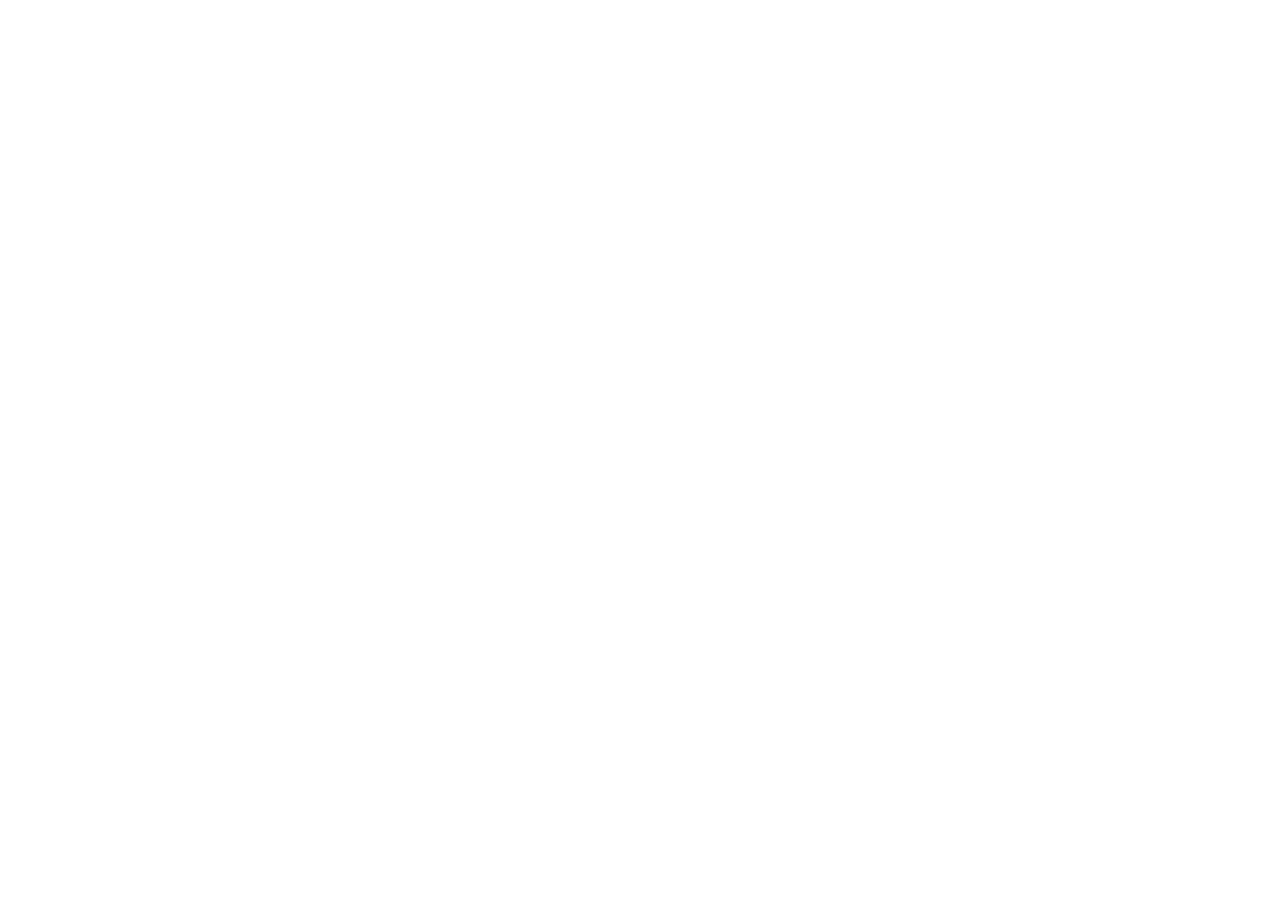
==== html/index.html @ f72401e5 "basic HTML put in" ====
<!DOCTYPE html>
<html lang="en">
<head>
    <meta charset="UTF-8">
    <meta http-equiv="X-UA-Compatible" content="IE=edge">
    <meta name="viewport" content="width=device-width, initial-scale=1.0">
    <link rel="stylesheet" type="text/css" href="styles.css">
    <title>Home</title>
</head>
<body>
    <header>
        <div id="logo"></div> 
        <nav>
            <div id="nav-button"></div>
            <div id="nav-links"></div>
        </nav>

    </header>

    <div class="card"></div>

    <footer></footer>

</body>
</html>
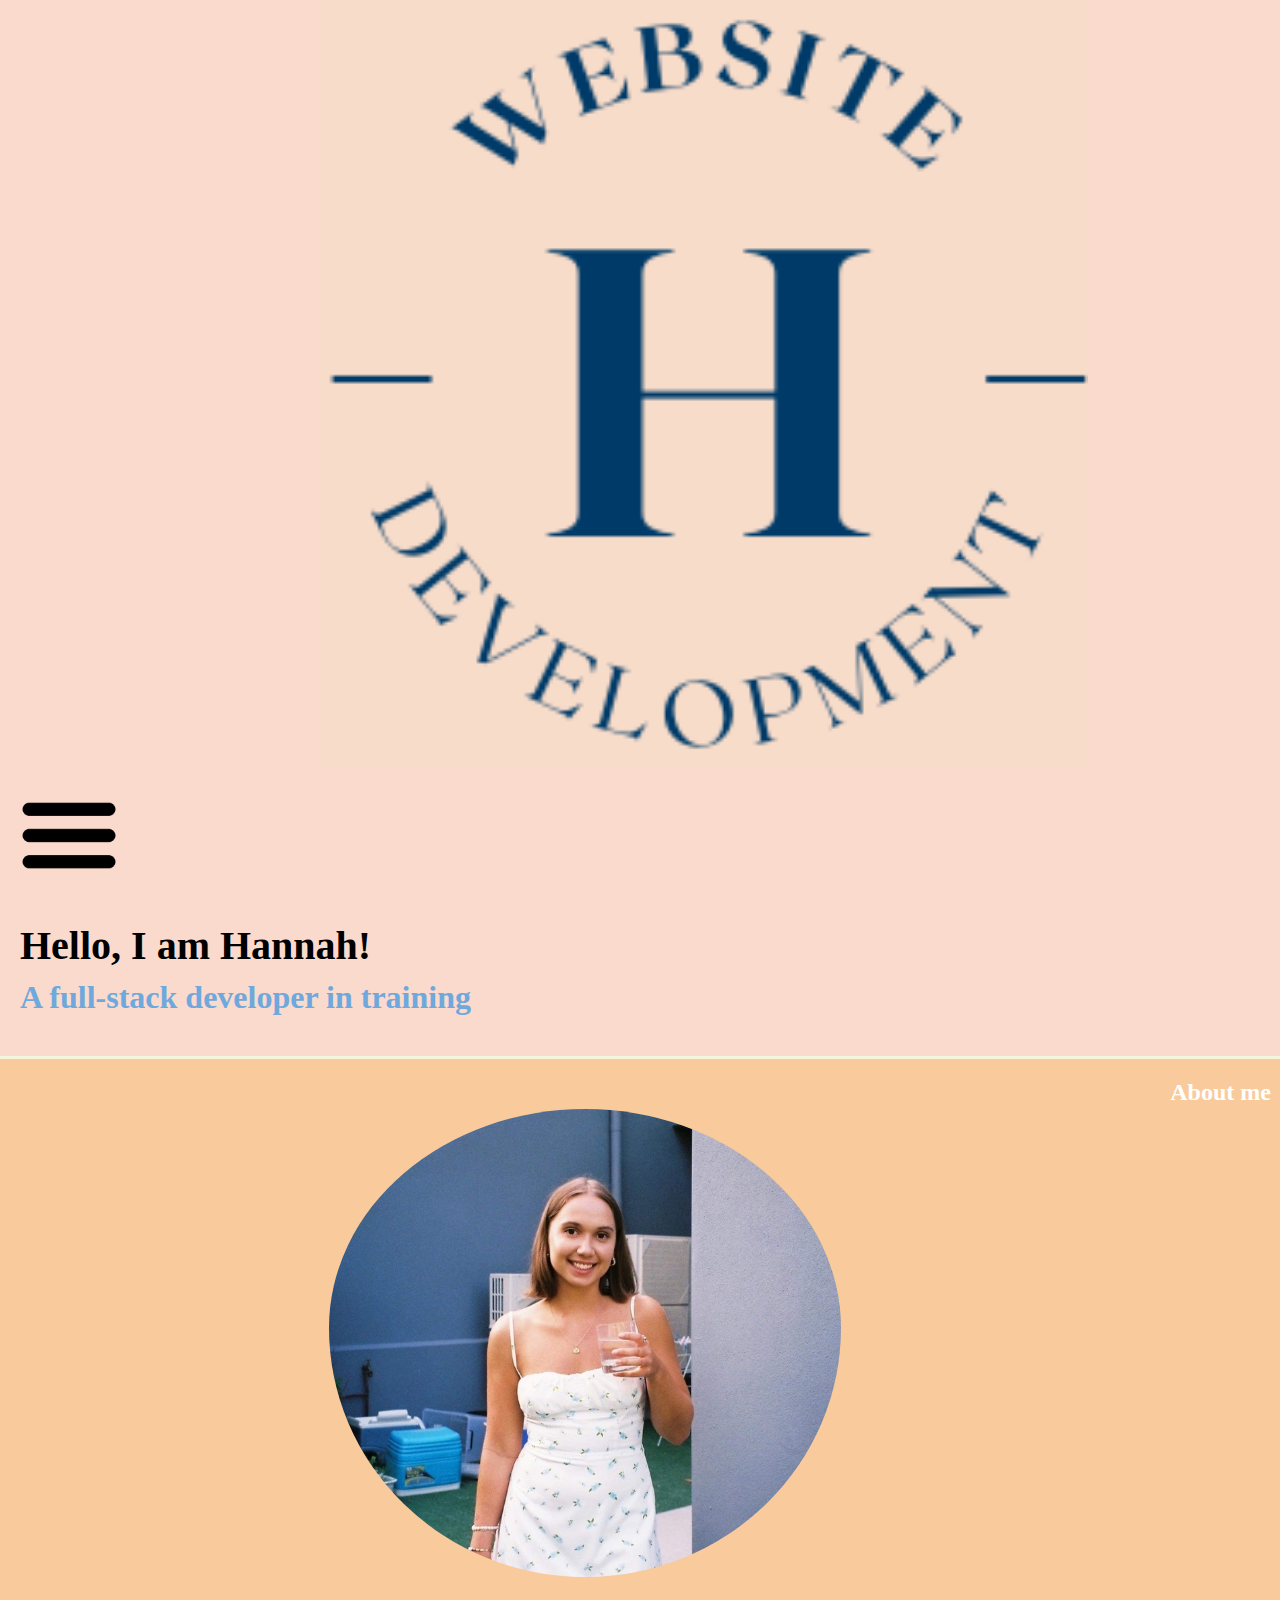
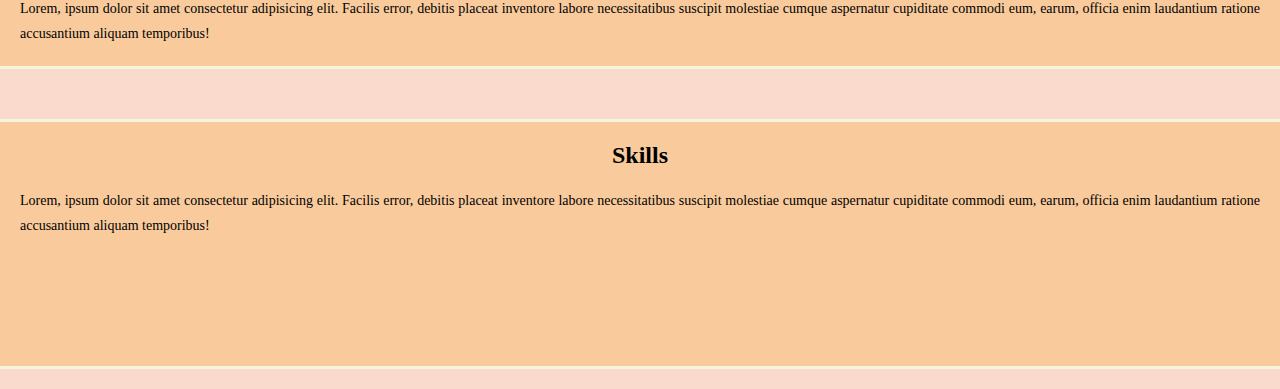
==== commit 462c4c89: "drop down menu configured and structure of about / skills section implemented" ====
--- a/html/index.html
+++ b/html/index.html
@@ -4,22 +4,64 @@
     <meta charset="UTF-8">
     <meta http-equiv="X-UA-Compatible" content="IE=edge">
     <meta name="viewport" content="width=device-width, initial-scale=1.0">
-    <link rel="stylesheet" type="text/css" href="styles.css">
+    <link rel="stylesheet" type="text/css" href="../css/styles.css">
     <title>Home</title>
 </head>
+
 <body>
     <header>
-        <div id="logo"></div> 
-        <nav>
-            <div id="nav-button"></div>
-            <div id="nav-links"></div>
-        </nav>
+        <img src="../imgs/logo1.png" alt="logo" id="logo">
+        <section id="nav">
+            <a href="javascript:void(0);" class="icon" onclick="myFunction()">
+                <img src="../imgs/icon.png" alt="hamburg-logo" id="nav-icon" class="icon" >
+                </a> 
+                <div id="links">
+                    <a href="index.html">Home</a>
+                    <a href="blog.html">Blog</a>
+                    <a href="projects.html">Projects</a>
+                    <a href="contact.html">Contact</a>
+                </div>
+        </section>
+    </header>
+    <section id="profile">
+        <div class="row container">
+        <div class="col-4 col-s-12">
+            <h1>Hello, I am Hannah!</h1>
+            <h2>A full-stack developer in training</h2>
+            </div>
+            <!-- <div class="col-4 col-s-12">
+            <p>Lorem, ipsum dolor sit amet consectetur adipisicing elit. Facilis error, debitis placeat inventore labore necessitatibus suscipit molestiae cumque aspernatur cupiditate commodi eum, earum, officia enim laudantium ratione accusantium aliquam temporibus!</p>
+            </div> -->
+      
+    </section>
 
-    </header>
+    <section id="About">
+        <div class="row container">
+        <img src="../imgs/me.jpeg" alt="Picture of me">
+        <h2>About me</h2>
+        <p>Lorem, ipsum dolor sit amet consectetur adipisicing elit. Facilis error, debitis placeat inventore labore necessitatibus suscipit molestiae cumque aspernatur cupiditate commodi eum, earum, officia enim laudantium ratione accusantium aliquam temporibus!</p>
+    </div>
+    </section>
+   
 
-    <div class="card"></div>
+    <section id="skills">
+        <div class="row container">
+            <h2>Skills</h2>
+            <p>Lorem, ipsum dolor sit amet consectetur adipisicing elit. Facilis error, debitis placeat inventore labore necessitatibus suscipit molestiae cumque aspernatur cupiditate commodi eum, earum, officia enim laudantium ratione accusantium aliquam temporibus!</p>
+        </div>
+    </section>
 
-    <footer></footer>
+    <script>
+        function myFunction() {
+          var x = document.getElementById("links");
+        //   var y = document.getElementById("")
+          if (x.style.display === "block") {
+            x.style.display = "none";
+          } else {
+            x.style.display = "block";
+          }
+        }
+        </script>
+</body>
 
-</body>
 </html>--- a/css/styles.css
+++ b/css/styles.css
@@ -0,0 +1,233 @@
+* {
+  margin: 0;
+  padding: 0;
+  box-sizing: border-box;
+}
+
+body {
+  background-color: #FADACC;
+}
+
+#logo {
+  width: 60%;
+  margin: 0 25%;
+}
+
+.row {
+  display: flex;
+  justify-content: space-evenly;
+  flex-wrap: wrap;
+  width: 100%;
+}
+
+/*navigation*/
+#nav {
+  overflow: hidden;
+  background-color: #FADACC;
+}
+#nav .icon {
+  background: #FADACC;
+  display: block;
+  color: white;
+  height: 40%;
+  width: 30%;
+}
+#nav #links {
+  display: none;
+  z-index: 99;
+  background: white;
+}
+#nav a {
+  color: black;
+  padding: 14px 16px;
+  text-decoration: none;
+  font-size: 17px;
+  display: block;
+  position: relative;
+  z-index: 99;
+}
+
+/*END OF NAV*/
+/*Profile*/
+.row {
+  display: flex;
+  justify-content: space-evenly;
+  flex-wrap: wrap;
+  padding-top: 20px;
+}
+
+#profile {
+  background-color: #FADACC;
+  padding-bottom: 30px;
+  position: relative;
+}
+#profile p {
+  margin: 20px;
+  color: grey;
+  font-size: 14px;
+  line-height: 1.75;
+  text-align: justify;
+}
+#profile h1, #profile h2 {
+  text-align: left;
+  padding: 0 0 10px 20px;
+}
+#profile h1 {
+  font-size: 2.5em;
+}
+#profile h2 {
+  font-size: 2em;
+  color: #6FA8DC;
+}
+
+/*About*/
+#About {
+  background-color: #F9CB9C;
+  min-height: 250px;
+  border-top: beige solid;
+  border-bottom: beige solid;
+}
+#About img {
+  padding-top: 30px;
+  width: 40%;
+  border-radius: 90%;
+  margin: 0 25%;
+}
+#About h2 {
+  text-align: center;
+  text-align: justify;
+  color: white;
+}
+#About p {
+  margin: 20px;
+  color: black;
+  font-size: 14px;
+  line-height: 1.75;
+  text-align: justify;
+}
+
+/*Skills*/
+#skills {
+  background-color: #F9CB9C;
+  min-height: 250px;
+  border-top: beige solid;
+  border-bottom: beige solid;
+  margin: 50px 0 20px 0;
+}
+#skills p {
+  margin: 20px;
+  color: black;
+  font-size: 14px;
+  line-height: 1.75;
+  text-align: justify;
+}
+
+@media only screen and (min-width: 600px) {
+  /*larger than 601px - 768px*/
+  /* For tablets: */
+  .col-s-1 {
+    width: 8.33%;
+  }
+
+  .col-s-2 {
+    width: 16.66%;
+  }
+
+  .col-s-3 {
+    width: 25%;
+  }
+
+  .col-s-4 {
+    width: 33.33%;
+  }
+
+  .col-s-5 {
+    width: 41.66%;
+  }
+
+  .col-s-6 {
+    width: 50%;
+  }
+
+  .col-s-7 {
+    width: 58.33%;
+  }
+
+  .col-s-8 {
+    width: 66.66%;
+  }
+
+  .col-s-9 {
+    width: 75%;
+  }
+
+  .col-s-10 {
+    width: 83.33%;
+  }
+
+  .col-s-11 {
+    width: 91.66%;
+  }
+
+  .col-s-12 {
+    width: 100%;
+  }
+}
+@media only screen and (min-width: 769px) {
+  /*anything beyoud 769px*/
+  /* For desktop: */
+  .col-1 {
+    width: 8.33%;
+  }
+
+  .col-2 {
+    width: 16.66%;
+  }
+
+  .col-3 {
+    width: 25%;
+  }
+
+  .col-4 {
+    width: 33.33%;
+  }
+
+  .col-5 {
+    width: 41.66%;
+  }
+
+  .col-6 {
+    width: 50%;
+  }
+
+  .col-7 {
+    width: 58.33%;
+  }
+
+  .col-8 {
+    width: 66.66%;
+  }
+
+  .col-9 {
+    width: 75%;
+  }
+
+  .col-10 {
+    width: 83.33%;
+  }
+
+  .col-11 {
+    width: 91.66%;
+  }
+
+  .col-12 {
+    width: 100%;
+  }
+}
+/* responsive media queries */
+/* For mobile phones: */
+[class*=col-] {
+  width: 100%;
+}
+
+/*# sourceMappingURL=styles.css.map */
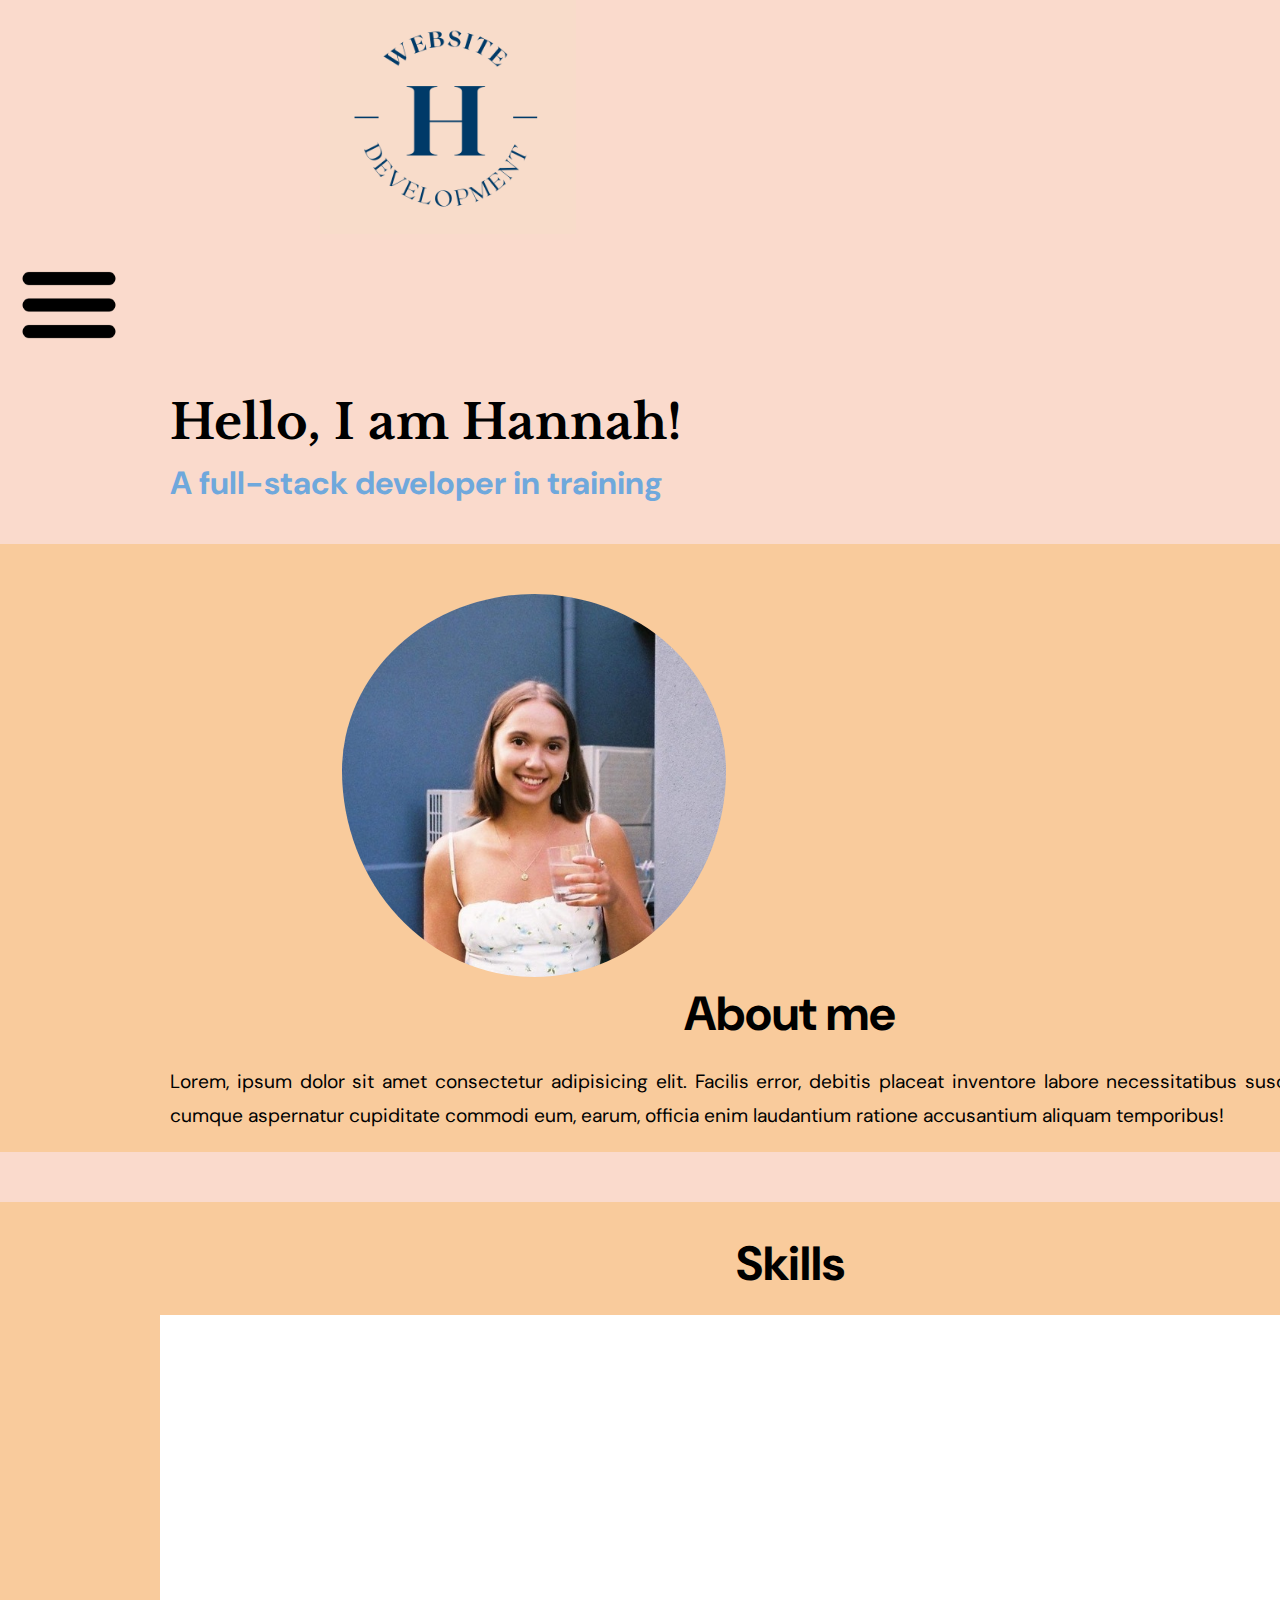
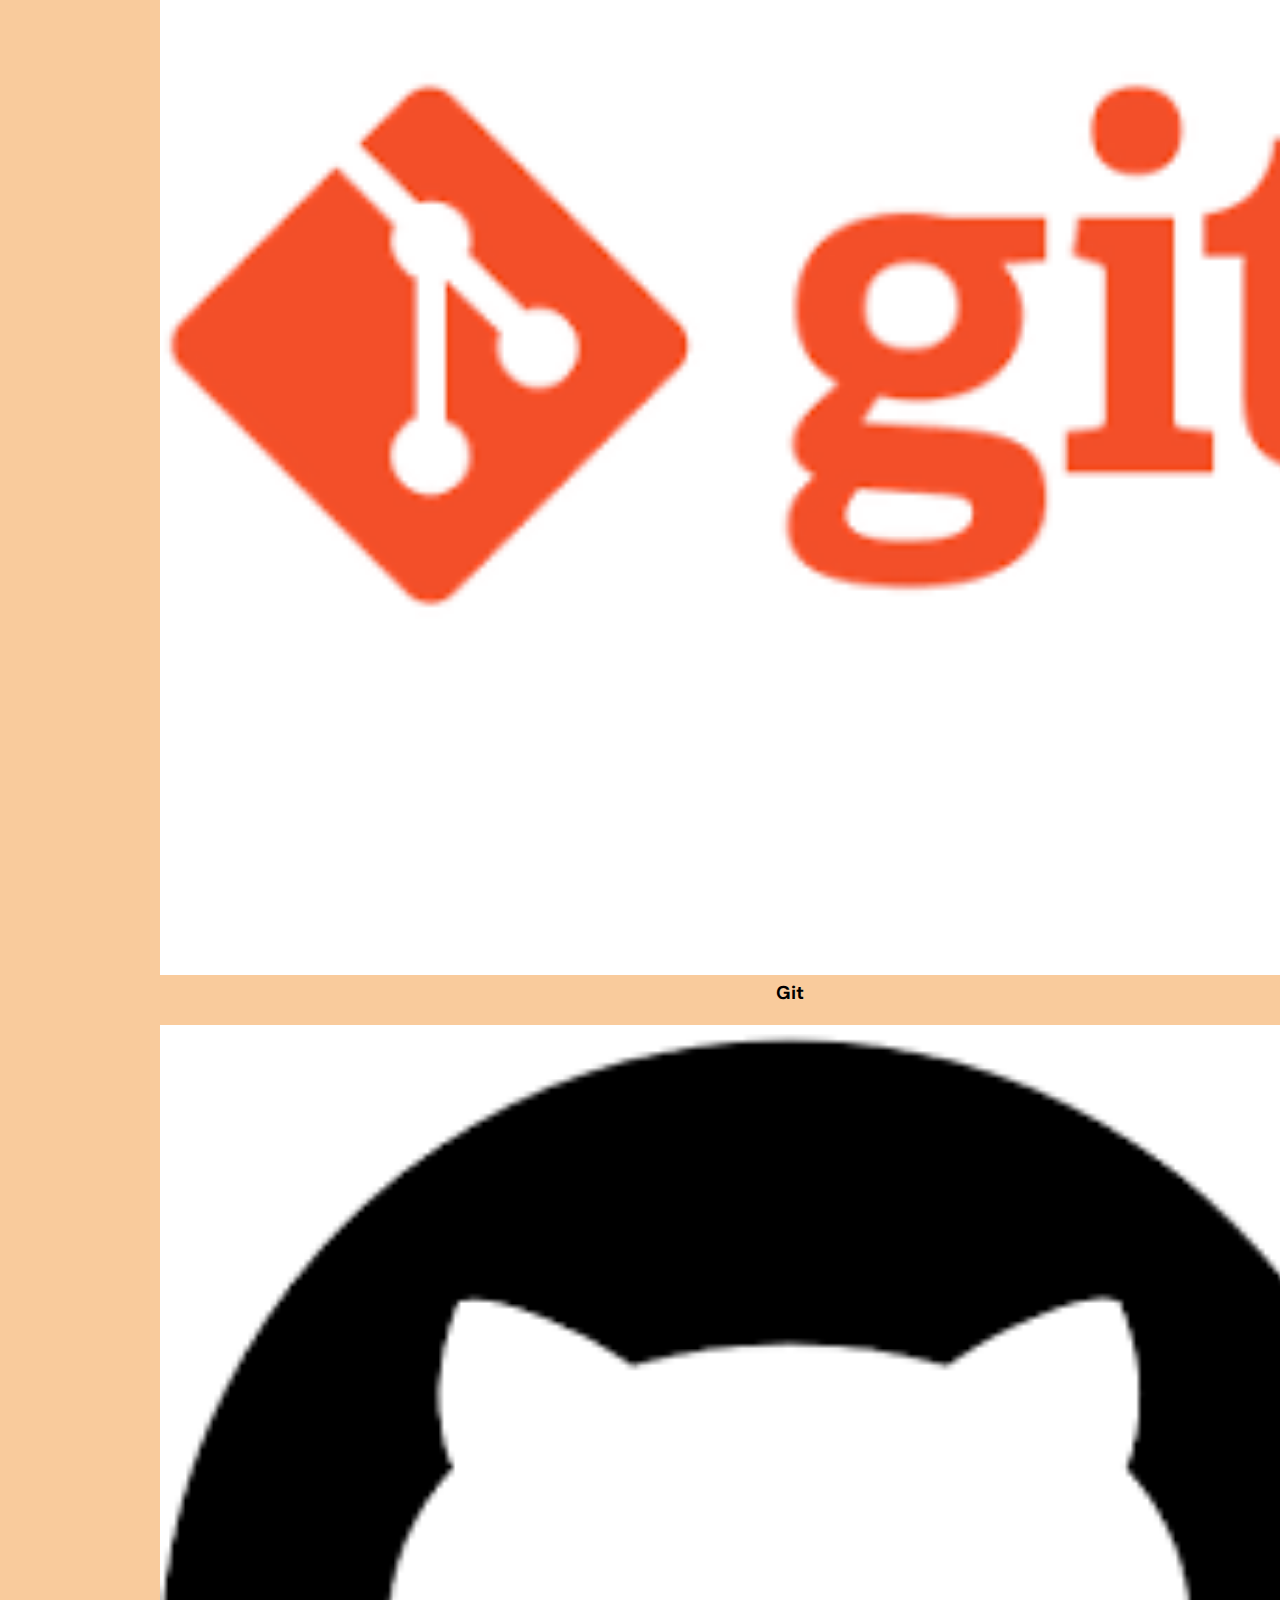
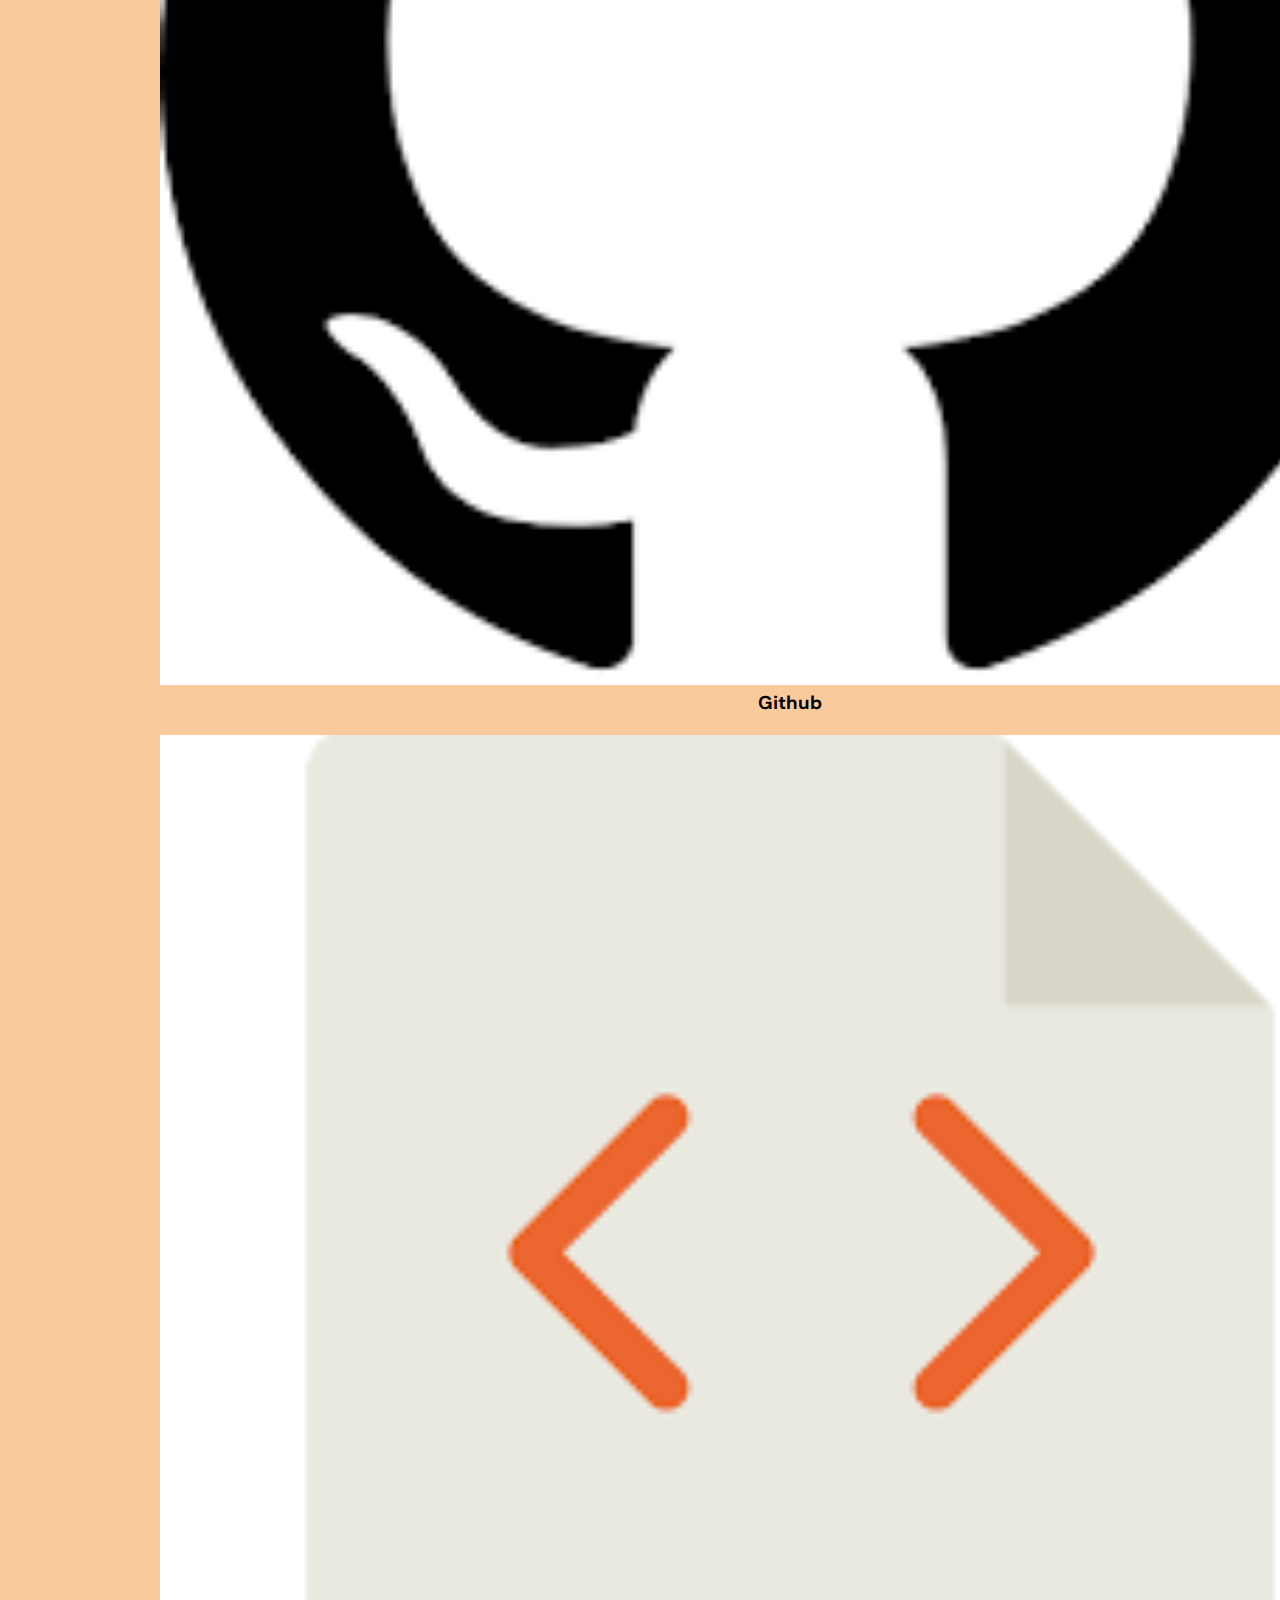
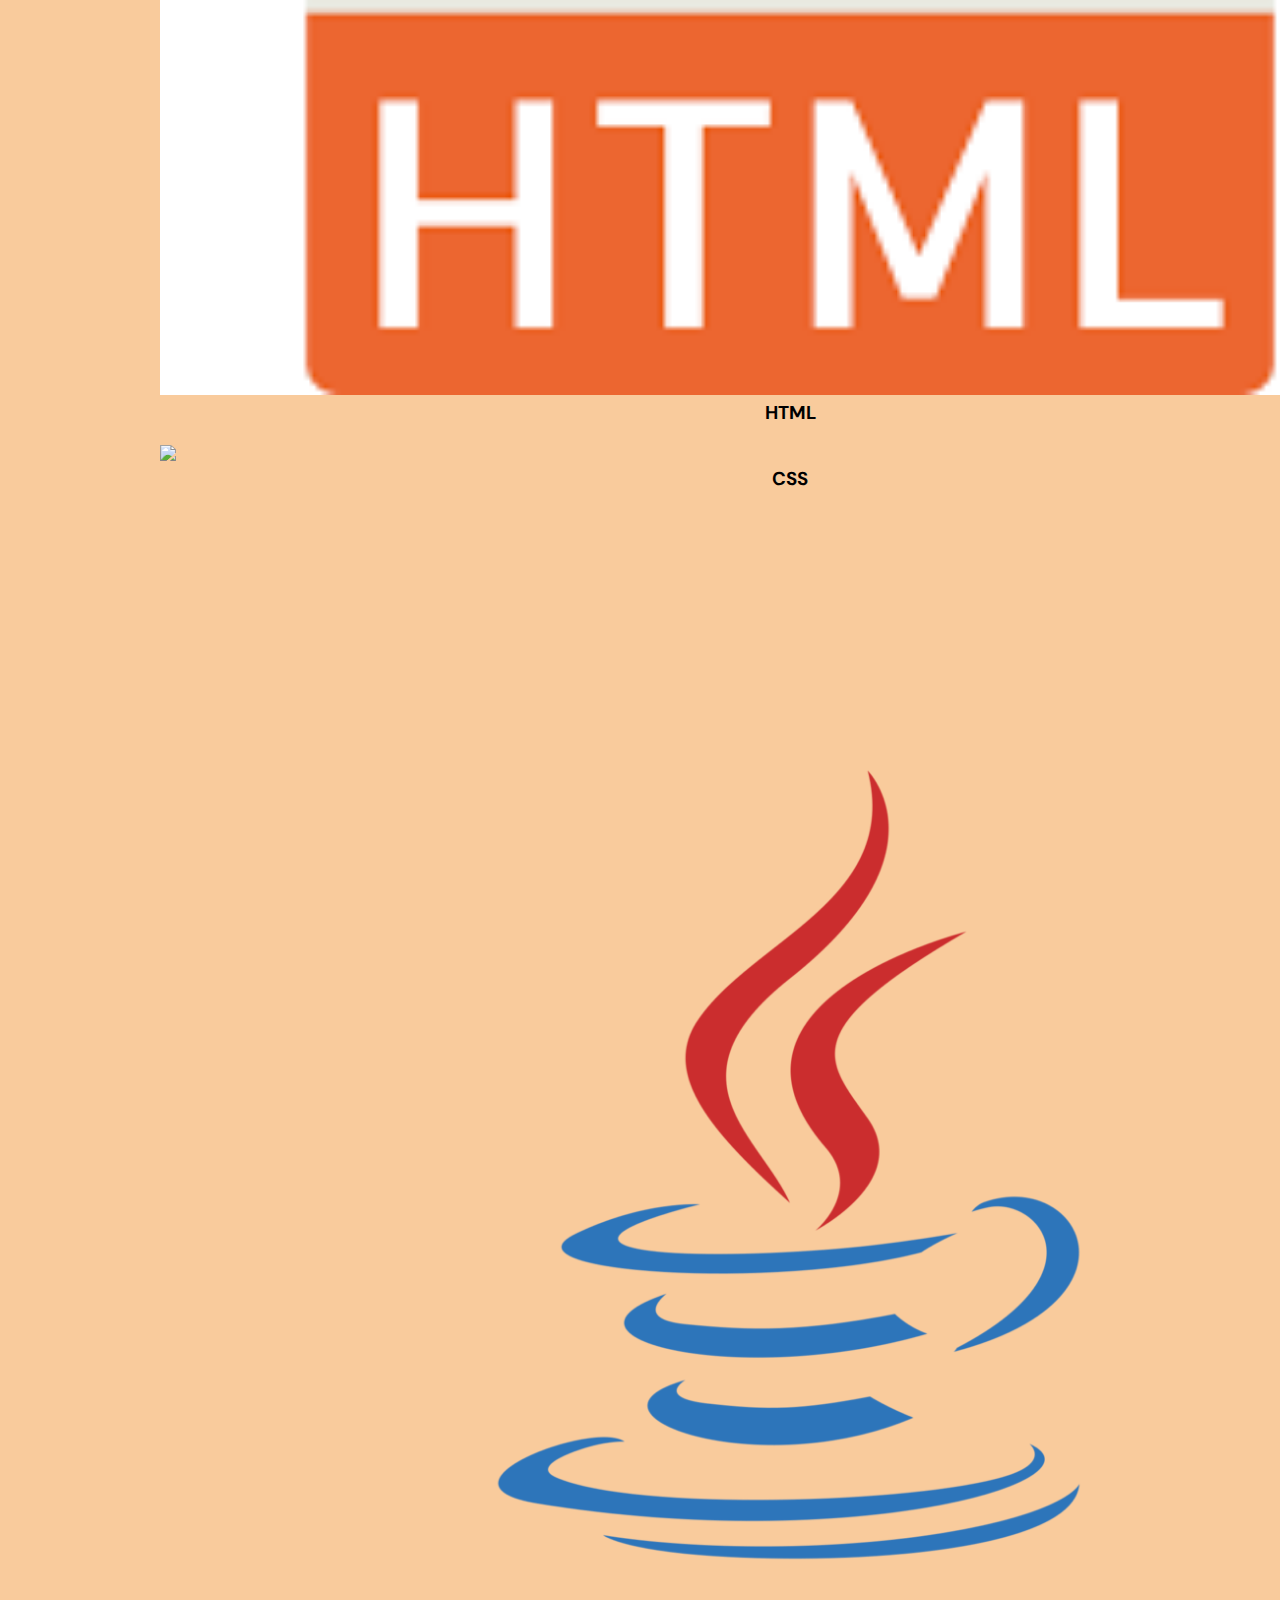
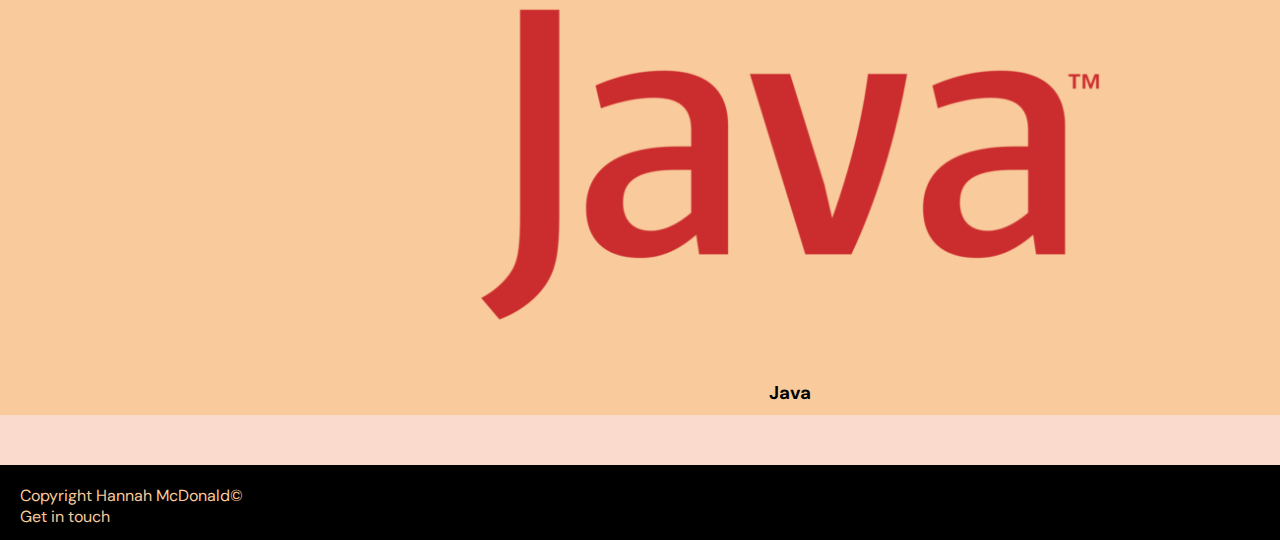
==== commit f65150c9: "tablet responsiveness" ====
--- a/html/index.html
+++ b/html/index.html
@@ -23,35 +23,74 @@
                 </div>
         </section>
     </header>
+
+    <div class="content">
     <section id="profile">
         <div class="row container">
         <div class="col-4 col-s-12">
             <h1>Hello, I am Hannah!</h1>
             <h2>A full-stack developer in training</h2>
-            </div>
+        </div>
             <!-- <div class="col-4 col-s-12">
             <p>Lorem, ipsum dolor sit amet consectetur adipisicing elit. Facilis error, debitis placeat inventore labore necessitatibus suscipit molestiae cumque aspernatur cupiditate commodi eum, earum, officia enim laudantium ratione accusantium aliquam temporibus!</p>
-            </div> -->
-      
+            </div> -->     
     </section>
 
     <section id="About">
         <div class="row container">
-        <img src="../imgs/me.jpeg" alt="Picture of me">
-        <h2>About me</h2>
-        <p>Lorem, ipsum dolor sit amet consectetur adipisicing elit. Facilis error, debitis placeat inventore labore necessitatibus suscipit molestiae cumque aspernatur cupiditate commodi eum, earum, officia enim laudantium ratione accusantium aliquam temporibus!</p>
-    </div>
-    </section>
-   
+            <div class="col-4 col-s-12">
+                <img src="../imgs/me.jpeg" alt="Picture of me">
+                <h2>About me</h2>
+            </div>
+            <div class="col-8 col-s-12">
+                <p>Lorem, ipsum dolor sit amet consectetur adipisicing elit. Facilis error, debitis placeat inventore labore necessitatibus suscipit molestiae cumque aspernatur cupiditate commodi eum, earum, officia enim laudantium ratione accusantium aliquam temporibus!</p>
+           </div>
+        </div>
+    </section>  
 
     <section id="skills">
         <div class="row container">
             <h2>Skills</h2>
-            <p>Lorem, ipsum dolor sit amet consectetur adipisicing elit. Facilis error, debitis placeat inventore labore necessitatibus suscipit molestiae cumque aspernatur cupiditate commodi eum, earum, officia enim laudantium ratione accusantium aliquam temporibus!</p>
+            <div class="col-s-1">
+                <div class="skill">
+                    <img src="../imgs/git.png">
+                    <h3>Git</h3>
+                </div>
+            </div>
+            <div class="col-s-1">
+                <div class="skill">
+                    <img src="../imgs/github.png">
+                    <h3>Github</h3>
+                </div>
+            </div>
+            <div class="col-s-6">
+                <div class="skill">
+                    <img src="../imgs/html.png">
+                    <h3>HTML</h3>
+                </div>
+            </div>
+            <div class="col-s-6">
+                <div class="skill">
+                    <img src="../imgs/CSS.png">
+                    <h3>CSS</h3>
+                </div>
+            </div>
+            <div class="col-s-6">
+                <div class="skill">
+                    <img src="../imgs/java.png">
+                    <h3>Java</h3>
+                </div>
+            </div>
         </div>
     </section>
 
+    <footer>
+        <p>Copyright Hannah McDonald&copy;</p>
+        <a href="contact.html">Get in touch</a>
+    </footer>
+    
     <script>
+
         function myFunction() {
           var x = document.getElementById("links");
         //   var y = document.getElementById("")
--- a/css/styles.css
+++ b/css/styles.css
@@ -1,3 +1,4 @@
+@import url("https://fonts.googleapis.com/css2?family=DM+Sans&family=Libre+Baskerville&display=swap");
 * {
   margin: 0;
   padding: 0;
@@ -6,6 +7,7 @@
 
 body {
   background-color: #FADACC;
+  font-family: "Libre Baskerville", serif;
 }
 
 #logo {
@@ -24,6 +26,7 @@
 #nav {
   overflow: hidden;
   background-color: #FADACC;
+  z-index: 99;
 }
 #nav .icon {
   background: #FADACC;
@@ -34,7 +37,7 @@
 }
 #nav #links {
   display: none;
-  z-index: 99;
+  z-index: 98;
   background: white;
 }
 #nav a {
@@ -76,27 +79,27 @@
   font-size: 2.5em;
 }
 #profile h2 {
-  font-size: 2em;
+  font-size: 1em;
   color: #6FA8DC;
+  font-family: "DM Sans", sans-serif;
 }
 
 /*About*/
 #About {
   background-color: #F9CB9C;
   min-height: 250px;
-  border-top: beige solid;
-  border-bottom: beige solid;
+  font-family: "DM Sans", sans-serif;
 }
 #About img {
   padding-top: 30px;
-  width: 40%;
+  width: 50%;
   border-radius: 90%;
   margin: 0 25%;
+  justify-content: center;
 }
 #About h2 {
   text-align: center;
-  text-align: justify;
-  color: white;
+  color: black;
 }
 #About p {
   margin: 20px;
@@ -110,16 +113,36 @@
 #skills {
   background-color: #F9CB9C;
   min-height: 250px;
-  border-top: beige solid;
-  border-bottom: beige solid;
   margin: 50px 0 20px 0;
-}
-#skills p {
+  font-family: "DM Sans", sans-serif;
+}
+#skills h2 {
   margin: 20px;
+  padding: 10px;
+  margin: 0 25%;
   color: black;
-  font-size: 14px;
-  line-height: 1.75;
-  text-align: justify;
+}
+#skills .skill {
+  margin: 10px;
+  min-height: 250px;
+}
+#skills .skill img {
+  width: 100%;
+}
+#skills .skill h3 {
+  text-align: center;
+}
+
+footer {
+  background: black;
+  min-height: 75px;
+  margin-top: 50px;
+}
+footer p, footer a {
+  padding: 20px 20px 0px 20px;
+  text-decoration: none;
+  color: #F9CB9C;
+  font-family: "DM Sans", sans-serif;
 }
 
 @media only screen and (min-width: 600px) {
@@ -172,6 +195,41 @@
   .col-s-12 {
     width: 100%;
   }
+
+  #profile h1 {
+    font-size: 3em;
+  }
+
+  #profile h2 {
+    font-size: 2em;
+  }
+
+  #About img {
+    width: 40%;
+    margin: 0 30%;
+  }
+
+  #About p {
+    font-size: 1.7em;
+  }
+
+  #About h2 {
+    font-size: 3em;
+  }
+
+  #skill img {
+    min-height: 70%;
+    margin: 0 15%;
+    width: 70%;
+  }
+
+  #skills p {
+    font-size: 1.7em;
+  }
+
+  #skills h2 {
+    font-size: 3em;
+  }
 }
 @media only screen and (min-width: 769px) {
   /*anything beyoud 769px*/
@@ -223,6 +281,23 @@
   .col-12 {
     width: 100%;
   }
+
+  .container {
+    margin: 0px 150px;
+  }
+
+  #logo {
+    width: 20%;
+  }
+
+  #About img {
+    width: 30%;
+    margin: 0 15%;
+  }
+
+  #About p {
+    font-size: 1.2em;
+  }
 }
 /* responsive media queries */
 /* For mobile phones: */
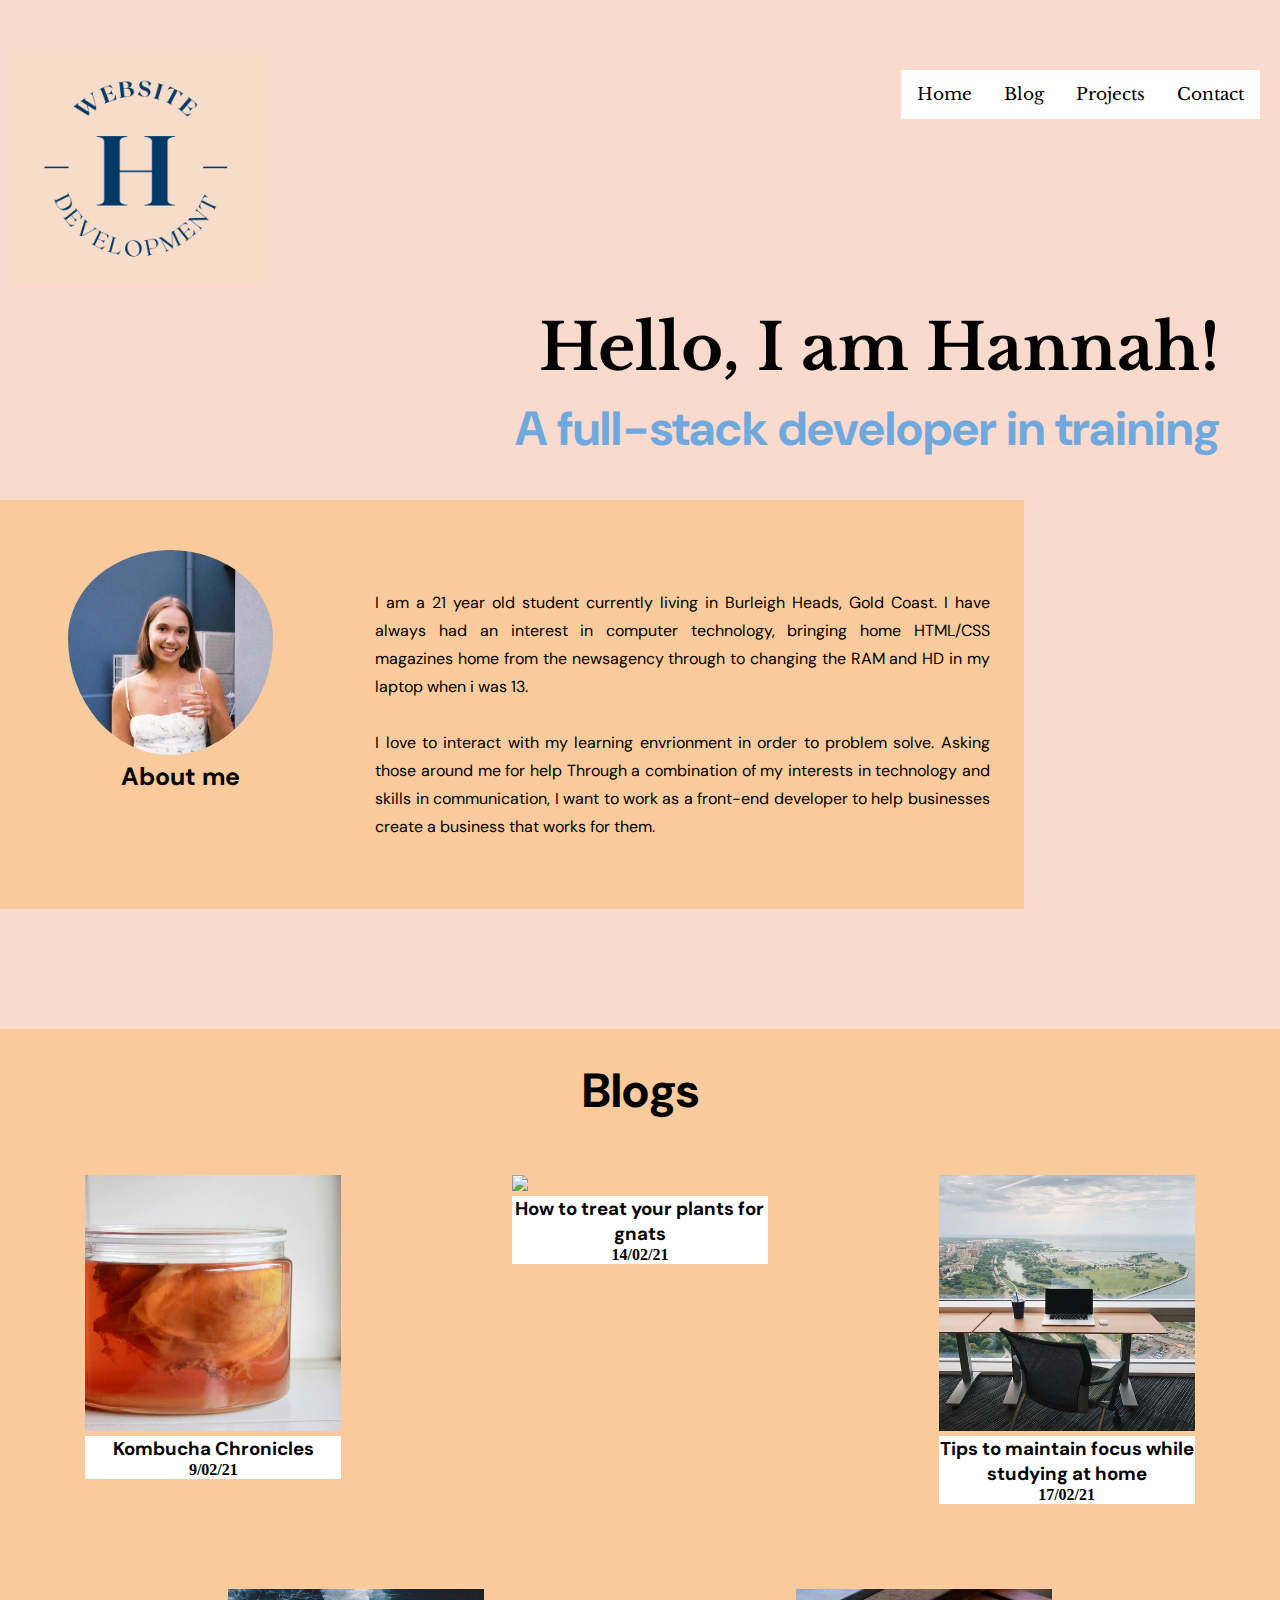
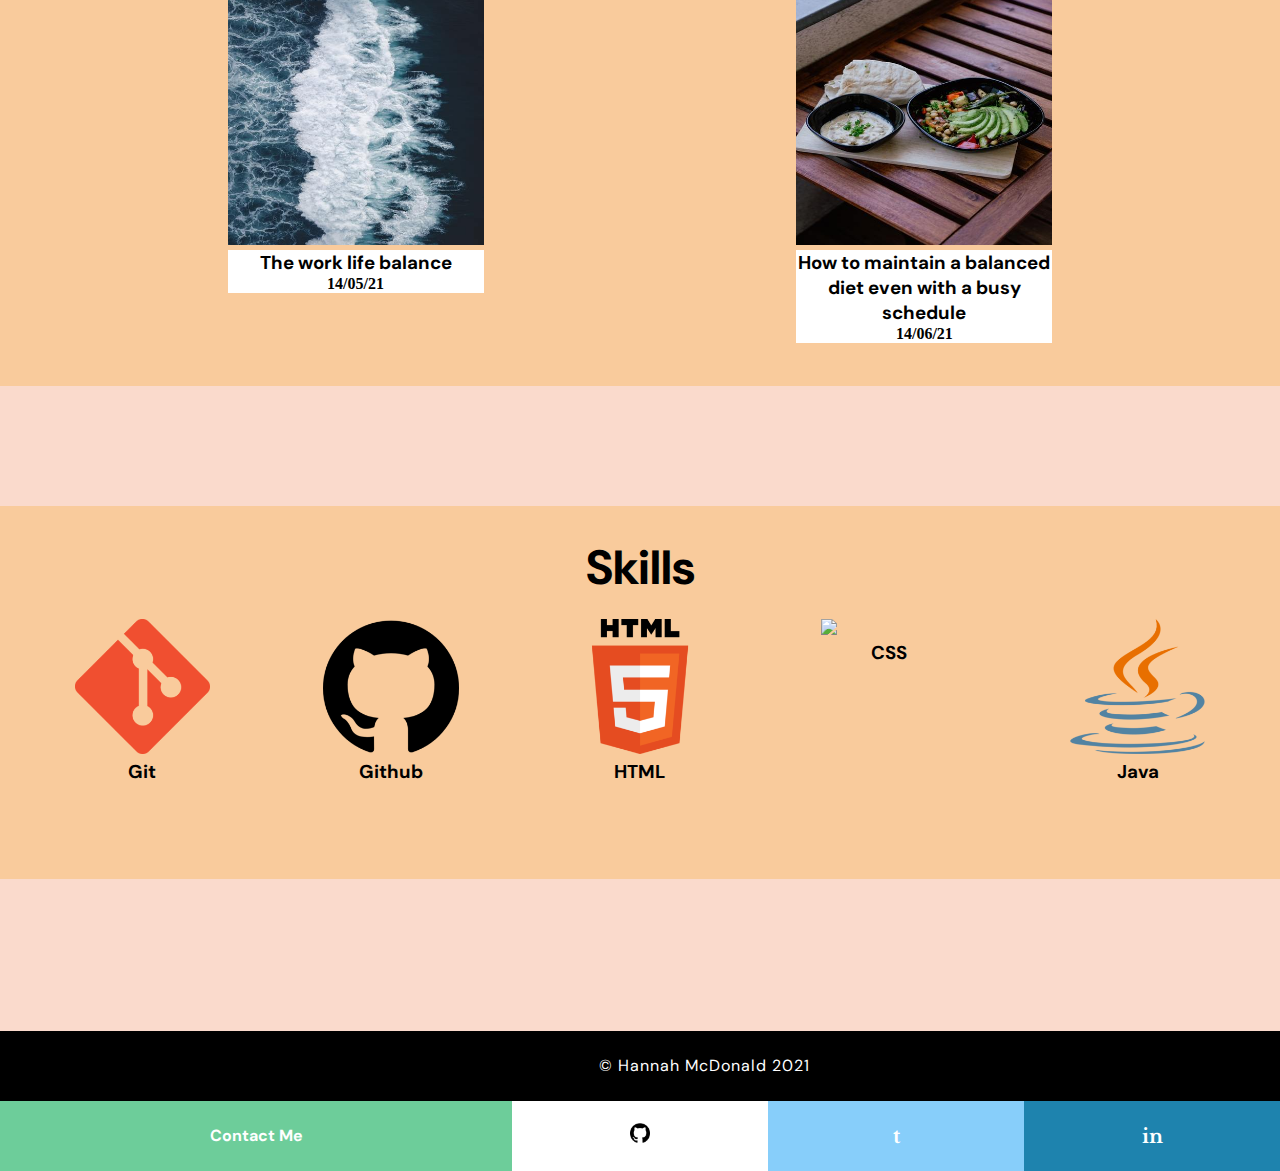
==== commit 46e30085: "optimise image sizes" ====
--- a/html/index.html
+++ b/html/index.html
@@ -14,93 +14,151 @@
         <section id="nav">
             <a href="javascript:void(0);" class="icon" onclick="myFunction()">
                 <img src="../imgs/icon.png" alt="hamburg-logo" id="nav-icon" class="icon" >
-                </a> 
+            </a> 
+            <section id="links-flex">
+                <!-- Javascript will add a class to this line.  eg.  links mobile-visible -->
                 <div id="links">
                     <a href="index.html">Home</a>
                     <a href="blog.html">Blog</a>
                     <a href="projects.html">Projects</a>
                     <a href="contact.html">Contact</a>
                 </div>
+            </section>
         </section>
     </header>
 
-    <div class="content">
     <section id="profile">
         <div class="row container">
-        <div class="col-4 col-s-12">
-            <h1>Hello, I am Hannah!</h1>
-            <h2>A full-stack developer in training</h2>
+        <div class="col-12 col-s-12">
+            <h1 class="title">Hello, I am Hannah!</h1>
+            <h2 class="title-2">A full-stack developer in training</h2>
         </div>
-            <!-- <div class="col-4 col-s-12">
-            <p>Lorem, ipsum dolor sit amet consectetur adipisicing elit. Facilis error, debitis placeat inventore labore necessitatibus suscipit molestiae cumque aspernatur cupiditate commodi eum, earum, officia enim laudantium ratione accusantium aliquam temporibus!</p>
-            </div> -->     
     </section>
 
     <section id="About">
-        <div class="row container">
+        <div class="row container card">
             <div class="col-4 col-s-12">
-                <img src="../imgs/me.jpeg" alt="Picture of me">
-                <h2>About me</h2>
+                <img src="../imgs/me.jpeg" alt="Picture of me" class="card-image">
+                <h2 class="title-3">About me</h2>
             </div>
             <div class="col-8 col-s-12">
-                <p>Lorem, ipsum dolor sit amet consectetur adipisicing elit. Facilis error, debitis placeat inventore labore necessitatibus suscipit molestiae cumque aspernatur cupiditate commodi eum, earum, officia enim laudantium ratione accusantium aliquam temporibus!</p>
+                <p>I am a 21 year old student currently living in Burleigh Heads, Gold Coast.
+                I have always had an interest in computer technology, bringing home HTML/CSS magazines home from the newsagency through to changing the RAM and HD in my laptop when i was 13.
+                <br><br>
+                I love to interact with my learning envrionment in order to problem solve. Asking those around me for help
+                Through a combination of my interests in technology and skills in communication, I want to work as a front-end developer to help businesses create a business that works for them.
+            </p>
            </div>
         </div>
     </section>  
 
-    <section id="skills">
-        <div class="row container">
+    <section id="blog-list" class="list">
+        <div class="row container card">
+            <h2>Blogs</h2>
+       
+            <div class="col-s-5 col-4">
+                <div class="post">
+                    <a href="blog.html"><img src="../imgs/kombucha.jpg"></a>
+                    <a href="blog.html"><h3>Kombucha Chronicles</h3></a>
+                    <h4>9/02/21</h4>
+                </div>
+            </div>
+            <div class="col-s-5 col-4">
+                <div class="post">
+                    <a href="blog.html"><img src="../imgs/plants.jpg"></a>
+                    <a href="blog.html"><h3>How to treat your plants for gnats</h3></a>
+                    <h4>14/02/21</h4>
+                </div>
+            </div>
+            <div class="col-s-5 col-4">
+                <div class="post">
+                    <a href="blog.html"><img src="../imgs/computer.jpg"></a>
+                    <a href="blog.html"><h3>Tips to maintain focus while studying at home</h3></a>
+                    <h4>17/02/21</h4>
+                </div>
+            </div>
+            <div class="col-s-5 col-4">
+                <div class="post">
+                    <a href="blog.html"><img src="../imgs/ocean.jpg"></a>
+                    <a href="blog.html"><h3>The work life balance</h3></a>
+                    <h4>14/05/21</h4>
+                </div>
+            </div>
+            <div class="col-s-5 col-4">
+                <div class="post">
+                    <a href="blog.html"><img src="../imgs/healthy-food.jpg"></a>
+                    <a href="blog.html"><h3>How to maintain a balanced diet even with a busy schedule</h3></a>
+                    <h4>14/06/21</h4>
+                </div>
+            </div>
+    </section>
+
+    <section id="skills" class="list">
+        <div class="row container card">
             <h2>Skills</h2>
-            <div class="col-s-1">
+            <div class="col-s-4 col-2">
                 <div class="skill">
                     <img src="../imgs/git.png">
                     <h3>Git</h3>
                 </div>
             </div>
-            <div class="col-s-1">
+            <div class="col-s-4 col-2">
                 <div class="skill">
                     <img src="../imgs/github.png">
                     <h3>Github</h3>
                 </div>
             </div>
-            <div class="col-s-6">
+            <div class="col-s-4 col-2">
                 <div class="skill">
                     <img src="../imgs/html.png">
                     <h3>HTML</h3>
                 </div>
             </div>
-            <div class="col-s-6">
+            <div class="col-s-4 col-2">
                 <div class="skill">
                     <img src="../imgs/CSS.png">
                     <h3>CSS</h3>
                 </div>
             </div>
-            <div class="col-s-6">
+            <div class="col-s-4 col-2">
                 <div class="skill">
                     <img src="../imgs/java.png">
                     <h3>Java</h3>
                 </div>
             </div>
-        </div>
     </section>
 
-    <footer>
-        <p>Copyright Hannah McDonald&copy;</p>
-        <a href="contact.html">Get in touch</a>
+    <footer> 
+        <div class="copyright">
+            <p>&copy Hannah McDonald 2021</p>
+          </div>
+          <div class="social">
+            <a href="contact.html" class="support">Contact Me</a>
+            <a href="https://github.com/hannahgmacca" class="git"><img src="../imgs/github2.png"></a>
+            <a href="https://twitter.com/HannahM34560681" class="tweet">t</a>
+            <a href="https://www.linkedin.com/in/hannahmcdonald42/" class="linked">in</a>
+          </div>
     </footer>
     
     <script>
 
         function myFunction() {
-          var x = document.getElementById("links");
-        //   var y = document.getElementById("")
-          if (x.style.display === "block") {
-            x.style.display = "none";
-          } else {
-            x.style.display = "block";
-          }
+
+            // TEEJ Note: 
+            // You can add and remove classes to the links instead of changing the style. 
+            // This allows your code to remain DRY (Don't repeat yourself)
+            // I would also recommend you move your javascript function to its own file.  
+            // (Don't forget to generate a SRI hash.)
+            var x = document.getElementById("links");
+            
+            if (x.classList.contains("mobile-visible")){
+                x.classList.remove("mobile-visible");
+            } else {
+                x.classList.add("mobile-visible");
+            }
         }
-        </script>
+        
+    </script>
 </body>
 
 </html>--- a/css/styles.css
+++ b/css/styles.css
@@ -1,4 +1,6 @@
 @import url("https://fonts.googleapis.com/css2?family=DM+Sans&family=Libre+Baskerville&display=swap");
+@import url("https://fonts.googleapis.com/css2?family=DM+Sans:wght@700&display=swap");
+@import url("https://fonts.googleapis.com/css2?family=Noto+Serif@1&display=swap");
 * {
   margin: 0;
   padding: 0;
@@ -22,11 +24,94 @@
   width: 100%;
 }
 
+.card {
+  background-color: #F9CB9C;
+  min-height: 250px;
+  font-family: "DM Sans", sans-serif;
+  margin-bottom: 100px;
+}
+.card p {
+  margin: 20px;
+  color: black;
+  font-size: 14px;
+  line-height: 1.75;
+  text-align: justify;
+}
+
+/* Contact details */
+#contacts {
+  display: flex;
+}
+#contacts #wine {
+  display: none;
+}
+#contacts .contact {
+  display: flex;
+  flex-wrap: wrap;
+  justify-content: start;
+  margin-right: 20px;
+  width: 100%;
+}
+#contacts .contact .icon {
+  width: 20px;
+  height: 20px;
+  justify-content: start;
+  margin: 5px 0 20px 20px;
+}
+#contacts .contact h2 {
+  margin-left: 20px;
+  color: black;
+}
+#contacts .contact h3 {
+  margin: 5px 0 20px 20px;
+  text-decoration: none;
+  color: black;
+}
+#contacts .contact h3 a {
+  text-decoration: none;
+  color: black;
+}
+#contacts .contact h3 a:hover {
+  color: white;
+}
+
+.card-image {
+  padding-top: 30px;
+  width: 50%;
+  border-radius: 90%;
+  margin: 0 25%;
+  justify-content: center;
+}
+
+[class*=title] {
+  text-align: left;
+  padding: 0 0 10px 20px;
+}
+
+.title {
+  font-size: 2.5em;
+}
+
+.title-2 {
+  font-size: 1.4em;
+  color: #6FA8DC;
+  font-family: "DM Sans", sans-serif;
+}
+
+.title-3 {
+  text-align: center;
+  color: black;
+}
+
+.title-4 {
+  text-align: center;
+}
+
 /*navigation*/
 #nav {
   overflow: hidden;
   background-color: #FADACC;
-  z-index: 99;
+  z-index: 2;
 }
 #nav .icon {
   background: #FADACC;
@@ -37,8 +122,15 @@
 }
 #nav #links {
   display: none;
-  z-index: 98;
+  z-index: 1;
   background: white;
+}
+#nav #links a:hover {
+  background-color: lightskyblue;
+  color: white;
+}
+#nav #links.mobile-visible {
+  display: block;
 }
 #nav a {
   color: black;
@@ -62,7 +154,6 @@
 #profile {
   background-color: #FADACC;
   padding-bottom: 30px;
-  position: relative;
 }
 #profile p {
   margin: 20px;
@@ -71,78 +162,133 @@
   line-height: 1.75;
   text-align: justify;
 }
-#profile h1, #profile h2 {
-  text-align: left;
-  padding: 0 0 10px 20px;
-}
-#profile h1 {
-  font-size: 2.5em;
-}
-#profile h2 {
-  font-size: 1em;
-  color: #6FA8DC;
-  font-family: "DM Sans", sans-serif;
-}
-
-/*About*/
-#About {
-  background-color: #F9CB9C;
-  min-height: 250px;
-  font-family: "DM Sans", sans-serif;
-}
-#About img {
-  padding-top: 30px;
-  width: 50%;
-  border-radius: 90%;
-  margin: 0 25%;
-  justify-content: center;
-}
-#About h2 {
-  text-align: center;
-  color: black;
-}
-#About p {
-  margin: 20px;
-  color: black;
-  font-size: 14px;
-  line-height: 1.75;
-  text-align: justify;
-}
 
 /*Skills*/
-#skills {
-  background-color: #F9CB9C;
-  min-height: 250px;
-  margin: 50px 0 20px 0;
-  font-family: "DM Sans", sans-serif;
-}
-#skills h2 {
-  margin: 20px;
+.list {
+  /* BLOG LIST */
+}
+.list h2 {
   padding: 10px;
-  margin: 0 25%;
-  color: black;
-}
-#skills .skill {
+  color: black;
+}
+.list .skill {
   margin: 10px;
   min-height: 250px;
 }
-#skills .skill img {
-  width: 100%;
-}
-#skills .skill h3 {
-  text-align: center;
-}
-
+.list .skill img {
+  width: 100%;
+}
+.list .skill h3 {
+  text-align: center;
+}
+.list .post {
+  margin: 10% 20%;
+  min-height: 250px;
+}
+.list .post img {
+  width: 100%;
+  max-height: 275px;
+}
+.list .post img:hover {
+  opacity: 70%;
+}
+.list .post a {
+  text-decoration: none;
+}
+.list .post a:hover {
+  color: white;
+}
+.list .post h3 {
+  text-align: center;
+  color: black;
+  background-color: white;
+}
+.list .post h3:hover {
+  color: lightsalmon;
+}
+.list .post h4 {
+  text-align: center;
+  font-family: "Noto Serif", serif;
+  text-emphasis: none;
+  background-color: white;
+}
+
+/* FOOTER */
 footer {
-  background: black;
-  min-height: 75px;
-  margin-top: 50px;
-}
-footer p, footer a {
-  padding: 20px 20px 0px 20px;
+  width: 100%;
+  display: inline-block;
+  margin: 2em 0;
+  height: 70px;
+  background-color: black;
+}
+footer p {
+  text-align: center;
+  padding: 0;
+  padding-left: 10%;
+  color: white;
+  font-size: 1em;
+  line-height: 70px;
+  text-transform: capitalize;
+  letter-spacing: 1px;
+}
+footer .copyright {
+  width: 100%;
+}
+footer p {
+  font-family: "DM Sans", sans-serif;
+}
+footer .social {
+  width: 100%;
+}
+footer a {
+  float: left;
+  line-height: 70px;
   text-decoration: none;
-  color: #F9CB9C;
+  color: white;
+  text-align: center;
+  font-weight: bold;
+}
+footer .linked {
+  background-color: #1E83AE;
+  font-size: 1.2em;
+  width: 20%;
+}
+footer .linked:hover {
+  background-color: black;
+}
+footer .git {
+  background-color: white;
+  font-size: 1.2em;
+  width: 20%;
+}
+footer .git img {
+  max-width: 20px;
+}
+footer .git:hover {
+  background-color: grey;
+}
+footer .support {
+  background-color: #6dcd9a;
+  font-size: 1em;
+  width: 40%;
   font-family: "DM Sans", sans-serif;
+}
+footer .support:hover {
+  background-color: black;
+}
+footer .tweet {
+  background-color: lightskyblue;
+  font-size: 1.2em;
+  width: 20%;
+}
+footer .tweet:hover {
+  background-color: black;
+}
+
+/* responsive media queries */
+/* For mobile phones: */
+[class*=col-] {
+  width: 100%;
 }
 
 @media only screen and (min-width: 600px) {
@@ -196,28 +342,36 @@
     width: 100%;
   }
 
-  #profile h1 {
+  .title {
     font-size: 3em;
   }
 
-  #profile h2 {
-    font-size: 2em;
-  }
-
-  #About img {
+  .title-2 {
+    font-size: 2.5em;
+  }
+
+  .card-image {
     width: 40%;
     margin: 0 30%;
   }
 
-  #About p {
-    font-size: 1.7em;
-  }
-
-  #About h2 {
+  .card {
+    margin-bottom: 60px;
+  }
+
+  .card p {
+    font-size: 1.5em;
+  }
+
+  .title-3 {
     font-size: 3em;
   }
 
-  #skill img {
+  .title-4 {
+    font-size: 3em;
+  }
+
+  #skills img {
     min-height: 70%;
     margin: 0 15%;
     width: 70%;
@@ -227,8 +381,16 @@
     font-size: 1.7em;
   }
 
+  .list h2 {
+    font-size: 3em;
+  }
+
   #skills h2 {
-    font-size: 3em;
+    margin: 0 40%;
+  }
+
+  #blog-list h2 {
+    margin: 0 40%;
   }
 }
 @media only screen and (min-width: 769px) {
@@ -282,27 +444,110 @@
     width: 100%;
   }
 
-  .container {
-    margin: 0px 150px;
-  }
-
   #logo {
     width: 20%;
-  }
-
-  #About img {
-    width: 30%;
-    margin: 0 15%;
-  }
-
-  #About p {
-    font-size: 1.2em;
-  }
-}
-/* responsive media queries */
-/* For mobile phones: */
-[class*=col-] {
-  width: 100%;
+    margin-left: 10px;
+    margin-top: 50px;
+    z-index: 99;
+  }
+
+  .title {
+    text-align: end;
+    margin-right: 60px;
+    font-size: 4em;
+  }
+
+  .title-2 {
+    text-align: end;
+    margin-right: 60px;
+    font-size: 3em;
+  }
+
+  #About {
+    max-width: 80%;
+  }
+
+  .card-image {
+    width: 60%;
+    margin: 0 20%;
+  }
+
+  .card {
+    margin-bottom: 120px;
+  }
+
+  .blog-image {
+    width: 70%;
+  }
+
+  .card p {
+    font-size: 1em;
+    margin: 10% 5%;
+  }
+
+  .title-3 {
+    font-size: 1.56em;
+    margin-bottom: 20px;
+  }
+
+  .title-4 {
+    font-size: 1em;
+    margin-bottom: 20px;
+  }
+
+  #nav {
+    position: absolute;
+    top: 0px;
+    right: 0;
+    float: right;
+  }
+  #nav .icon {
+    display: none;
+  }
+  #nav #links-flex {
+    display: flex;
+    justify-content: flex-end;
+  }
+  #nav #links {
+    display: flex;
+    margin: 70px 20px 0px 0px;
+  }
+  #nav #links a {
+    background-color: white;
+    float: right;
+  }
+  #nav .skills h2 {
+    margin: 0 40%;
+  }
+  #nav #blog-list h2 {
+    margin: 0 40%;
+  }
+  #nav .contact {
+    margin-left: 20px;
+    font-size: 1.3;
+    padding-bottom: 3%;
+  }
+  #nav .copyright {
+    width: 25%;
+  }
+  #nav .copyright p {
+    text-align: left;
+  }
+  #nav .social {
+    width: 50%;
+  }
+  #nav .linked {
+    width: 20%;
+  }
+  #nav .git {
+    width: 20%;
+  }
+  #nav .tweet {
+    width: 20%;
+  }
+  #nav .support {
+    width: 20%;
+  }
 }
 
 /*# sourceMappingURL=styles.css.map */
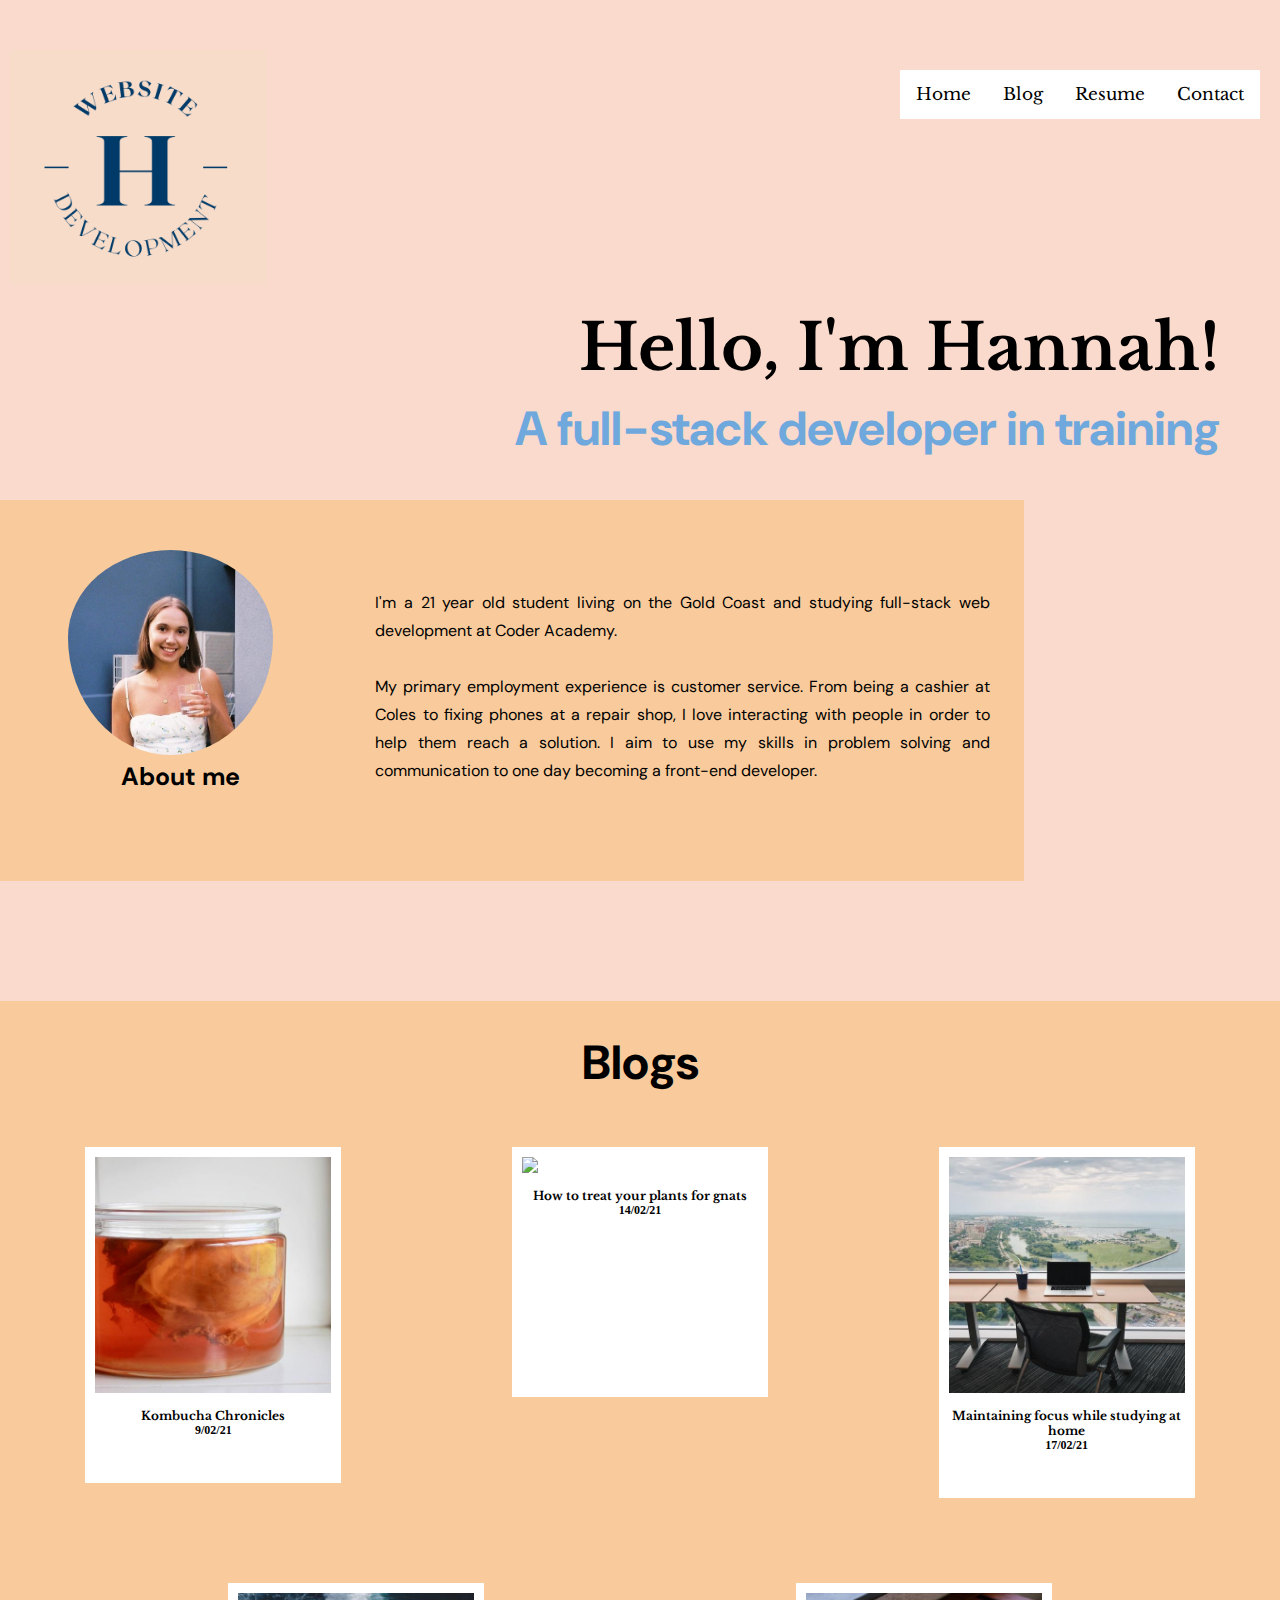
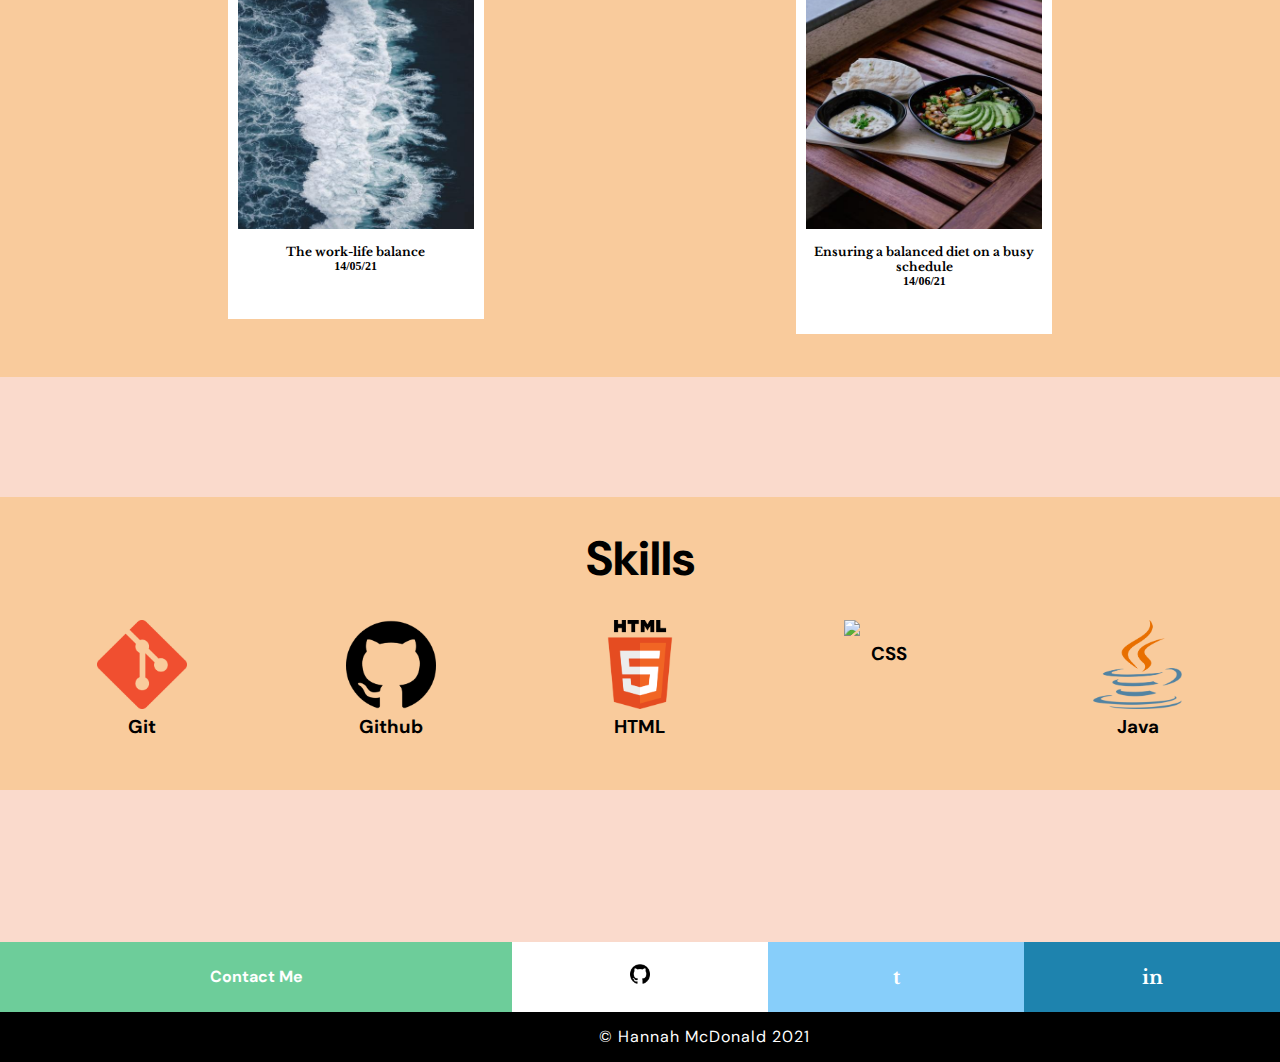
==== commit e033310e: "design changes (colours etc), adjust footer styling, tidy content on resume page" ====
--- a/html/index.html
+++ b/html/index.html
@@ -20,7 +20,7 @@
                 <div id="links">
                     <a href="index.html">Home</a>
                     <a href="blog.html">Blog</a>
-                    <a href="projects.html">Projects</a>
+                    <a href="resume.html">Resume</a>
                     <a href="contact.html">Contact</a>
                 </div>
             </section>
@@ -30,7 +30,7 @@
     <section id="profile">
         <div class="row container">
         <div class="col-12 col-s-12">
-            <h1 class="title">Hello, I am Hannah!</h1>
+            <h1 class="title">Hello, I'm Hannah!</h1>
             <h2 class="title-2">A full-stack developer in training</h2>
         </div>
     </section>
@@ -42,11 +42,11 @@
                 <h2 class="title-3">About me</h2>
             </div>
             <div class="col-8 col-s-12">
-                <p>I am a 21 year old student currently living in Burleigh Heads, Gold Coast.
-                I have always had an interest in computer technology, bringing home HTML/CSS magazines home from the newsagency through to changing the RAM and HD in my laptop when i was 13.
+                <p>I'm a 21 year old student living on the Gold Coast and studying full-stack web development at Coder Academy. <br>
+                <br>
+                My primary employment experience is customer service. From being a cashier at Coles to fixing phones at a repair shop, I love interacting with people in order to help them reach a solution.
+                I aim to use my skills in problem solving and communication to one day becoming a front-end developer. 
                 <br><br>
-                I love to interact with my learning envrionment in order to problem solve. Asking those around me for help
-                Through a combination of my interests in technology and skills in communication, I want to work as a front-end developer to help businesses create a business that works for them.
             </p>
            </div>
         </div>
@@ -73,21 +73,21 @@
             <div class="col-s-5 col-4">
                 <div class="post">
                     <a href="blog.html"><img src="../imgs/computer.jpg"></a>
-                    <a href="blog.html"><h3>Tips to maintain focus while studying at home</h3></a>
+                    <a href="blog.html"><h3>Maintaining focus while studying at home</h3></a>
                     <h4>17/02/21</h4>
                 </div>
             </div>
             <div class="col-s-5 col-4">
                 <div class="post">
                     <a href="blog.html"><img src="../imgs/ocean.jpg"></a>
-                    <a href="blog.html"><h3>The work life balance</h3></a>
+                    <a href="blog.html"><h3>The work-life balance</h3></a>
                     <h4>14/05/21</h4>
                 </div>
             </div>
             <div class="col-s-5 col-4">
                 <div class="post">
                     <a href="blog.html"><img src="../imgs/healthy-food.jpg"></a>
-                    <a href="blog.html"><h3>How to maintain a balanced diet even with a busy schedule</h3></a>
+                    <a href="blog.html"><h3>Ensuring a balanced diet on a busy schedule</h3></a>
                     <h4>14/06/21</h4>
                 </div>
             </div>
@@ -129,14 +129,14 @@
     </section>
 
     <footer> 
-        <div class="copyright">
-            <p>&copy Hannah McDonald 2021</p>
-          </div>
           <div class="social">
             <a href="contact.html" class="support">Contact Me</a>
             <a href="https://github.com/hannahgmacca" class="git"><img src="../imgs/github2.png"></a>
             <a href="https://twitter.com/HannahM34560681" class="tweet">t</a>
             <a href="https://www.linkedin.com/in/hannahmcdonald42/" class="linked">in</a>
+          </div>
+          <div class="copyright">
+            <p>&copy Hannah McDonald 2021</p>
           </div>
     </footer>
     
--- a/css/styles.css
+++ b/css/styles.css
@@ -12,11 +12,6 @@
   font-family: "Libre Baskerville", serif;
 }
 
-#logo {
-  width: 60%;
-  margin: 0 25%;
-}
-
 .row {
   display: flex;
   justify-content: space-evenly;
@@ -24,6 +19,8 @@
   width: 100%;
 }
 
+/* CARD COMPONENT */
+/* Styles text and images to display in similar layout across different pages of website */
 .card {
   background-color: #F9CB9C;
   min-height: 250px;
@@ -36,43 +33,6 @@
   font-size: 14px;
   line-height: 1.75;
   text-align: justify;
-}
-
-/* Contact details */
-#contacts {
-  display: flex;
-}
-#contacts #wine {
-  display: none;
-}
-#contacts .contact {
-  display: flex;
-  flex-wrap: wrap;
-  justify-content: start;
-  margin-right: 20px;
-  width: 100%;
-}
-#contacts .contact .icon {
-  width: 20px;
-  height: 20px;
-  justify-content: start;
-  margin: 5px 0 20px 20px;
-}
-#contacts .contact h2 {
-  margin-left: 20px;
-  color: black;
-}
-#contacts .contact h3 {
-  margin: 5px 0 20px 20px;
-  text-decoration: none;
-  color: black;
-}
-#contacts .contact h3 a {
-  text-decoration: none;
-  color: black;
-}
-#contacts .contact h3 a:hover {
-  color: white;
 }
 
 .card-image {
@@ -83,6 +43,60 @@
   justify-content: center;
 }
 
+/* END OF CARD STYLING*/
+/* CONTACT */
+/* Styles contact details on contact page to display in aligned rows */
+#contacts {
+  display: flexbox;
+}
+#contacts .contact-detail {
+  display: flex;
+  flex-wrap: wrap;
+  justify-content: start;
+  margin-right: 20px;
+  width: 100%;
+}
+#contacts .contact-detail .icon {
+  width: 20px;
+  height: 20px;
+  justify-content: start;
+  margin: 5px 0 20px 20px;
+}
+#contacts .contact-detail h2 {
+  margin-left: 20px;
+  color: black;
+}
+#contacts .contact-detail h3 {
+  margin: 5px 0 20px 20px;
+  text-decoration: none;
+  color: black;
+}
+#contacts .contact-detail h3 a {
+  text-decoration: none;
+  color: black;
+}
+#contacts .contact-detail h3 a:hover {
+  color: white;
+}
+
+/* RESUME */
+#resume a {
+  text-decoration: none;
+}
+#resume title-3:hover {
+  background-color: white;
+}
+
+/* Responsive layout - when the screen is less than 600px wide, make the two columns stack on top of each other instead of next to each other */
+@media screen and (max-width: 600px) {
+  .col-25, .col-75, input[type=submit] {
+    width: 100%;
+    margin-top: 0;
+  }
+}
+/* END OF CONTACT */
+/* TITLES */
+/* Styles headers across website with consistent theme */
 [class*=title] {
   text-align: left;
   padding: 0 0 10px 20px;
@@ -90,6 +104,7 @@
 
 .title {
   font-size: 2.5em;
+  padding: 0 0 10px 20px;
 }
 
 .title-2 {
@@ -101,13 +116,21 @@
 .title-3 {
   text-align: center;
   color: black;
+  font-size: 1.3em;
 }
 
 .title-4 {
   text-align: center;
 }
 
-/*navigation*/
+/* END OF TITLES */
+/* HEADER STYLING */
+#logo {
+  width: 60%;
+  margin: 0 20%;
+}
+
+/* NAVIGATION */
 #nav {
   overflow: hidden;
   background-color: #FADACC;
@@ -163,17 +186,17 @@
   text-align: justify;
 }
 
-/*Skills*/
+/*SKILLS*/
 .list {
-  /* BLOG LIST */
+  /* BLOG LIST (INDEX PAGE) */
 }
 .list h2 {
   padding: 10px;
   color: black;
 }
 .list .skill {
-  margin: 10px;
-  min-height: 250px;
+  margin: 20px 20%;
+  min-height: 150px;
 }
 .list .skill img {
   width: 100%;
@@ -184,10 +207,15 @@
 .list .post {
   margin: 10% 20%;
   min-height: 250px;
+  background-color: white;
+}
+.list .post h3, .list .post h4 {
+  font-family: "Libre Baskerville", serif;
 }
 .list .post img {
   width: 100%;
   max-height: 275px;
+  border: white 15px solid;
 }
 .list .post img:hover {
   opacity: 70%;
@@ -201,6 +229,7 @@
 .list .post h3 {
   text-align: center;
   color: black;
+  font-size: 0.75em;
   background-color: white;
 }
 .list .post h3:hover {
@@ -209,8 +238,17 @@
 .list .post h4 {
   text-align: center;
   font-family: "Noto Serif", serif;
-  text-emphasis: none;
   background-color: white;
+  font-size: 0.75em;
+  height: 60px;
+}
+
+/* BLOGS */
+#Blogs .title-3 {
+  font-family: "Libre Baskerville", sans-serif;
+}
+#Blogs .title-4 {
+  font-size: 1em;
 }
 
 /* FOOTER */
@@ -227,12 +265,13 @@
   padding-left: 10%;
   color: white;
   font-size: 1em;
-  line-height: 70px;
+  line-height: 50px;
   text-transform: capitalize;
   letter-spacing: 1px;
 }
 footer .copyright {
   width: 100%;
+  background-color: black;
 }
 footer p {
   font-family: "DM Sans", sans-serif;
@@ -360,7 +399,7 @@
   }
 
   .card p {
-    font-size: 1.5em;
+    font-size: 1em;
   }
 
   .title-3 {
@@ -391,6 +430,14 @@
 
   #blog-list h2 {
     margin: 0 40%;
+  }
+
+  .blog-image {
+    margin: 0 30%;
+  }
+
+  .list .post img {
+    border: 10px solid white;
   }
 }
 @media only screen and (min-width: 769px) {
@@ -475,14 +522,18 @@
   .card {
     margin-bottom: 120px;
   }
-
-  .blog-image {
-    width: 70%;
-  }
-
   .card p {
     font-size: 1em;
     margin: 10% 5%;
+  }
+
+  .blog-image {
+    width: 70%;
+    margin: 0 15%;
+  }
+
+  .list .post img {
+    border: 10px solid white;
   }
 
   .title-3 {
@@ -516,6 +567,10 @@
     background-color: white;
     float: right;
   }
+  #nav .contacts {
+    position: absolute;
+    left: 0px;
+  }
   #nav .skills h2 {
     margin: 0 40%;
   }
@@ -524,7 +579,7 @@
   }
   #nav .contact {
     margin-left: 20px;
-    font-size: 1.3;
+    font-size: 2em;
     padding-bottom: 3%;
   }
   #nav .copyright {
